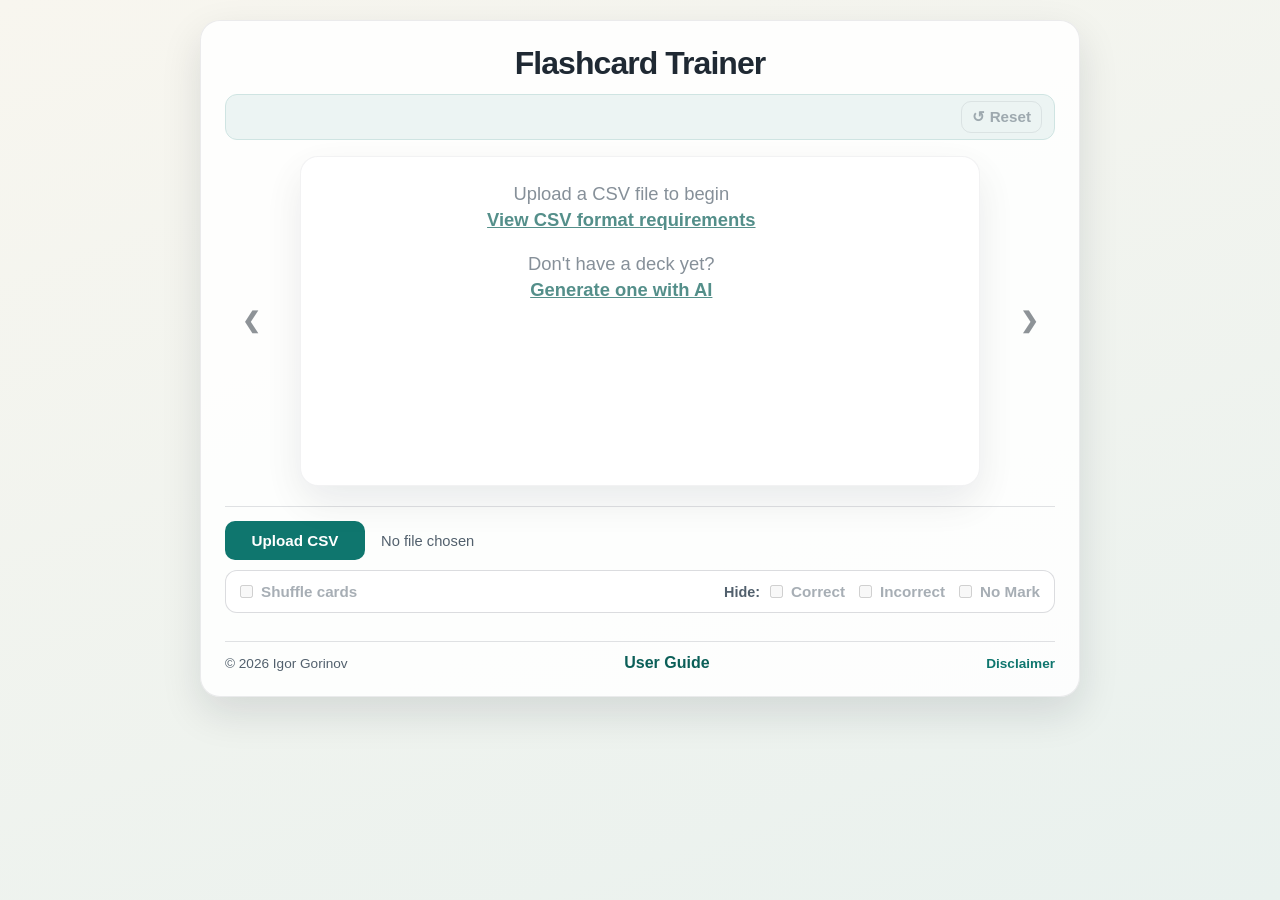
==== index.html @ 1fa8a003 "refactor: update empty card view text for clarity and remove redundant punctuation" ====
<!doctype html>
<html lang="en">
<head>
  <meta charset="UTF-8" />
  <meta name="viewport" content="width=device-width, initial-scale=1.0" />
  <title>Flashcard Trainer</title>
  <link rel="stylesheet" href="css/styles.css" />
  <link rel="icon" type="image/svg+xml" href="images/flashcard-icon.svg" />
</head>
<body>
  <main class="app-shell">
    <h1>Flashcard Trainer</h1>
    <div class="status-bar">
      <p id="status" class="status is-pending-render" aria-live="polite"></p>
      <button id="resetBtn" type="button" disabled>
        <span class="reset-icon" aria-hidden="true">&#x21ba;</span>
        <span>Reset</span>
      </button>
    </div>

    <section class="card-stage" aria-label="Flashcard display">
      <div id="flashcard" class="flashcard is-disabled" role="group" aria-label="Flashcard" aria-disabled="true">
        <div class="flashcard-inner">
          <article class="flashcard-face flashcard-front" aria-label="Question side">
            <button class="answer-status-indicator" type="button" data-side="front" hidden aria-label="Answer status: unanswered" title="Answer status: unanswered"><span class="answer-status-symbol" aria-hidden="true">○</span></button>
            <p id="questionCategory" class="flashcard-category" hidden></p>
            <div class="flashcard-content-area">
              <h2 hidden>Question</h2>
              <div class="empty-card-content">
                <div id="emptyCardView">
                  <p class="empty-ai-discovery">Upload a CSV file to begin</p>
                  <p id="csvFormatLink" class="empty-ai-discovery"><button id="csvFormatLinkBtn" type="button" class="inline-action-link">View CSV format requirements</button></p>
                  <p id="aiDeckDiscovery" class="empty-ai-discovery empty-ai-gap"><span>Don't have a deck yet? </span><button id="openAiDeckCreatorBtn" type="button" class="inline-action-link">Generate one with AI</button></p>
                </div>
                <p id="questionText" hidden></p>
                <div id="multiChoiceOptions" class="multi-choice-options" hidden></div>
              </div>
            </div>
          </article>
          <article class="flashcard-face flashcard-back" aria-label="Answer side">
            <button class="answer-status-indicator" type="button" data-side="back" hidden aria-label="Answer status: unanswered" title="Answer status: unanswered"><span class="answer-status-symbol" aria-hidden="true">○</span></button>
            <div class="flashcard-content-area">
              <h2 hidden>Answer</h2>
              <p id="answerText" class="is-pending-render"></p>
            </div>
          </article>
        </div>
      </div>
      <div class="card-nav-row">
          <button id="previousBtn"
                  class="card-nav"
                  type="button"
                  aria-label="Previous card"
                  disabled>❮</button>

          <button id="nextBtn"
                  class="card-nav"
                  type="button"
                  aria-label="Next card"
                  disabled>❯</button>
      </div>
    </section>

    <section class="settings-panel" aria-label="Flashcard controls">
      <section class="control-group deck-controls" aria-label="Deck controls">
        <button id="uploadBtn" type="button" class="upload-btn">Upload CSV</button>
        <input id="csvInput" class="visually-hidden-input" type="file" accept=".csv,text/csv" />
        <p id="fileName" class="file-name" aria-live="polite">No file chosen</p>
      </section>
      <section class="control-group review-controls" aria-label="Review controls">
        <div class="study-options-row" aria-label="Review options">
          <label class="shuffle-option"><input id="shuffleCardsCheckbox" type="checkbox" disabled /><span>Shuffle cards</span></label>
          <label id="multiChoiceOption" class="shuffle-option" hidden><input id="multiChoiceCheckbox" type="checkbox" disabled /><span>Multi-choice</span></label>
        </div>
        <div class="navigation-filter-section" aria-label="Navigation filter">
          <span class="control-label">Hide:</span>
          <div class="navigation-filter-options">
            <label class="navigation-filter-option"><input id="hideCorrectCheckbox" type="checkbox" disabled /><span>Correct</span></label>
            <label class="navigation-filter-option"><input id="hideIncorrectCheckbox" type="checkbox" disabled /><span>Incorrect</span></label>
            <label class="navigation-filter-option"><input id="hideNoMarkCheckbox" type="checkbox" disabled /><span>No Mark</span></label>
          </div>
        </div>
      </section>
    </section>

    <footer class="app-footer"><span class="copyright">© 2026 Igor Gorinov</span><a id="userGuideLink" class="footer-link user-guide-link" href="documentation/user-guide.html">User Guide</a><a id="disclaimerLink" class="footer-link" href="disclaimer.html">Disclaimer</a></footer>
  </main>
  <dialog id="disclaimerDialog" class="disclaimer-dialog" aria-labelledby="disclaimerDialogTitle">
    <div class="disclaimer-dialog-header"><h2 id="disclaimerDialogTitle">Disclaimer</h2><button id="closeDisclaimerBtn" type="button" class="dialog-close-btn" aria-label="Close disclaimer">×</button></div>
    <iframe class="disclaimer-frame" src="disclaimer.html" title="Disclaimer content"></iframe>
  </dialog>
  <dialog id="userGuideDialog" class="disclaimer-dialog" aria-labelledby="userGuideTitleTitle">
    <div class="disclaimer-dialog-header"><h2 id="userGuideTitleTitle">User Guide</h2><button id="closeUserGuideBtn" type="button" class="dialog-close-btn" aria-label="Close user guide">×</button></div>
    <iframe class="disclaimer-frame" src="documentation/user-guide.html" title="User guide content"></iframe>
  </dialog>
  <dialog id="aiDeckDialog" class="ai-deck-dialog" aria-labelledby="aiDeckDialogTitle">
    <div class="disclaimer-dialog-header"><h2 id="aiDeckDialogTitle">Create a Deck with AI</h2><button id="closeAiDeckDialogBtn" type="button" class="dialog-close-btn" aria-label="Close AI deck creator">×</button></div>
    <div class="ai-deck-dialog-body">
      <p class="ai-deck-intro">Create a reusable CSV deck in three quick steps, then upload it to start studying.</p>
      <ol class="ai-deck-steps">
        <li>
          <h3>Open the AI Prompt</h3>
          <p>Use the built-in prompt template to guide your AI assistant.</p>
          <button id="openAiPromptFromDeckBtn" type="button" class="secondary-action-btn">Open AI Prompt</button>
        </li>
        <li>
          <h3>Generate CSV output</h3>
          <p>Paste the prompt into your AI assistant and replace the placeholder in the Source(s) section with your learning material.</p>
        </li>
        <li>
          <h3>Create and save a CSV file</h3>
          <p>Paste the generated CSV below, choose a filename, and save it on your device.</p>
        </li>
      </ol>
      <section class="ai-csv-builder" aria-labelledby="aiCsvBuilderTitle">
        <h3 id="aiCsvBuilderTitle">CSV File Creator</h3>
        <label for="aiCsvFileNameInput">Deck filename</label>
        <input id="aiCsvFileNameInput" class="ai-csv-filename" type="text" value="my-ai-deck.csv" autocomplete="off" spellcheck="false" />
        <label for="aiCsvContentInput">AI-generated CSV output</label>
        <textarea id="aiCsvContentInput" class="ai-csv-content" placeholder="Question,Answer&#10;What is HTML?,A markup language for web pages"></textarea>
        <div class="ai-csv-actions">
          <button id="saveAiCsvBtn" type="button" class="upload-btn">Save CSV File</button>
          <p id="aiCsvSaveStatus" class="ai-csv-save-status" aria-live="polite"></p>
        </div>
      </section>
    </div>
  </dialog>
  <dialog id="aiPromptDialog" class="prompt-dialog" aria-labelledby="aiPromptDialogTitle">
    <div class="prompt-dialog-header">
      <h2 id="aiPromptDialogTitle">AI Prompt</h2>
      <div class="prompt-dialog-actions">
        <button type="button" id="aiPromptCopyBtn" class="prompt-copy-btn" data-copied="false" aria-label="Copy AI prompt">
          <span class="prompt-copy-icon" aria-hidden="true">
            <svg class="prompt-copy-icon-clipboard" viewBox="0 0 24 24" focusable="false">
              <rect x="9" y="9" width="11" height="11" rx="2"></rect>
              <path d="M15 9V6a2 2 0 0 0-2-2H6a2 2 0 0 0-2 2v7a2 2 0 0 0 2 2h3"></path>
            </svg>
            <svg class="prompt-copy-icon-check" viewBox="0 0 24 24" focusable="false">
              <path d="M5 12.5 9.2 16.7 19 7"></path>
            </svg>
          </span>
          <span class="prompt-copy-label">Copy</span>
        </button>
        <a id="aiPromptDownloadBtn" class="prompt-download-btn" download="FlashcardTrainer_prompt.txt">Download</a>
        <button type="button" id="closeAiPromptDialogBtn" class="prompt-close-btn" aria-label="Close prompt">&times;</button>
      </div>
    </div>
    <div class="prompt-dialog-body">
      <pre id="aiPromptText" class="prompt-text">Loading&hellip;</pre>
    </div>
    <p id="aiPromptCopyStatus" class="prompt-copy-status" aria-live="polite"></p>
  </dialog>
  <script defer src="js/constants.js"></script>
  <script defer src="js/state.js"></script>
  <script defer src="js/dom.js"></script>
  <script defer src="js/csvParser.js"></script>
  <script defer src="js/navigation.js"></script>
  <script defer src="js/ui.js"></script>
  <script defer src="js/main.js"></script>
</body>
</html>
---- css/styles.css ----
:root {
    --bg-top:#f8f6ef;
    --bg-bottom:#e9f1ee;
    --panel:#fff;
    --text:#1f2933;
    --muted:#52606d;
    --accent:#0f766e;
    --accent-dark:#0b5f58;
    --shadow:0 16px 40px rgba(15,23,42,.12)
}

*,*::before,*::after {
    box-sizing:border-box
}

html {
    min-width:320px
}

body {
    margin:0;
    min-height:100vh;
    font-family:"Segoe UI",Tahoma,Geneva,Verdana,sans-serif;
    color:var(--text);
    background:linear-gradient(160deg,var(--bg-top),var(--bg-bottom));
    padding:clamp(10px,3vw,20px)
}

.app-shell {
    width:min(880px,100%);
    margin:0 auto;
    background:color-mix(in srgb,var(--panel) 85%,transparent);
    border:1px solid rgba(15,23,42,.08);
    border-radius:20px;
    box-shadow:var(--shadow);
    padding:clamp(16px,3vw,24px);
    display:grid;
    gap:12px;
    overflow:hidden
}

h1 {
    margin:0;
    text-align:center;
    font-family:"Trebuchet MS","Segoe UI",sans-serif;
    font-weight:700;
    letter-spacing:-.03em;
    font-size:clamp(1.65rem,5vw,2rem)
}

.is-pending-render {
    visibility:hidden
}

.status-bar {
    display:flex;
    align-items:center;
    justify-content:space-between;
    gap:10px;
    flex-wrap:wrap;
    padding:6px 12px;
    border-radius:12px;
    background:color-mix(in srgb,var(--accent) 8%,white);
    border:1px solid color-mix(in srgb,var(--accent) 20%,white)
}

.status-bar:has(#resetBtn[hidden]) {
    justify-content:center
}

.status-bar:has(#resetBtn[hidden]) .status {
    text-align:center;
    flex:0 1 auto
}

.status {
    margin:0;
    text-align:left;
    color:var(--muted);
    font-weight:600;
    font-size:clamp(.95rem,2.8vw,1.15rem);
    line-height:1.2;
    flex:1 1 240px;
    min-width:0;
    overflow-wrap:anywhere
}

.status-icon {
    display:inline-block;
    width:1em;
    text-align:center;
    font-size:1em;
    font-weight:700;
    line-height:1;
    vertical-align:baseline
}

.status-icon-correct {
    color:#15803d
}

.status-icon-incorrect {
    color:#dc2626
}

.status-icon-score {
    color:#ca8a04
}

button {
    width:100%;
    border:1px solid #d8dee9;
    border-radius:10px;
    padding:10px 12px;
    font-size:.95rem;
    background:var(--accent);
    color:#fff;
    border-color:transparent;
    font-weight:600;
    cursor:pointer;
    transition:background-color 160ms ease,color 160ms ease;
    appearance:none;
    -webkit-appearance:none;
    -webkit-tap-highlight-color:transparent;
    touch-action:manipulation
}

button:active:not(:disabled) {
    background:var(--accent-dark)
}

@media (any-hover: hover) {
    button:hover:not(:disabled) {
        background: var(--accent-dark);
    }

    .inline-action-link:hover:not(:disabled),
    .inline-action-link:focus-visible:not(:disabled) {
        background:none;
        color:var(--accent);
        text-decoration:underline;
    }

    .answer-status-indicator:hover:not(:disabled):not(.is-readonly) {
        background: rgba(235,235,235,.96);
    }
    .answer-status-indicator.is-correct:hover:not(:disabled):not(.is-readonly) {
        background: rgba(187,240,210,.95);
    }
    .answer-status-indicator.is-incorrect:hover:not(:disabled):not(.is-readonly) {
        background: rgba(254,220,220,.95);
    }

    .upload-btn:hover:not(:disabled) {
        background: color-mix(in srgb, var(--accent) 20%, white);
        color: var(--accent-dark);
    }

    .card-nav:hover:not(:disabled) {
        background:color-mix(in srgb,var(--accent) 10%,white);
        color:var(--accent-dark)
    }

    #resetBtn:hover:not(:disabled) {
        background:transparent;
        color:var(--accent-dark);
        text-decoration:underline
    }

    .secondary-action-btn:hover:not(:disabled),
    .secondary-action-btn:focus-visible:not(:disabled) {
        background:var(--accent-dark);
        color:#fff;
        border-color:var(--accent-dark)
    }

    .prompt-copy-btn:hover:not(:disabled),
    .prompt-copy-btn:focus-visible:not(:disabled),
    .prompt-download-btn:hover,
    .prompt-download-btn:focus-visible {
        background:var(--accent-dark);
        color:#fff;
        text-decoration:none;
        border-color:var(--accent-dark)
    }

    .prompt-close-btn:hover,
    .prompt-close-btn:focus-visible {
        background:#fff;
        color:var(--muted)
    }
}

button:disabled,input:disabled+span {
    cursor:not-allowed;
    opacity:.5
}

[hidden] {
    display:none!important
}

.visually-hidden-input {
    position:absolute;
    width:1px;
    height:1px;
    margin:-1px;
    padding:0;
    border:0;
    overflow:hidden;
    clip:rect(0,0,0,0);
    white-space:nowrap
}

.settings-panel {
    margin-top:8px;
    padding-top:14px;
    border-top:1px solid rgba(15,23,42,.12);
    display:grid;
    gap:10px;
    min-width:0
}

.deck-controls {
    display:flex;
    align-items:center;
    gap:16px;
    min-width:0
}

.upload-btn {
    flex:0 0 auto;
    width:auto;
    min-width:140px
}

.file-name {
    margin:0;
    color:var(--muted);
    font-size:.92rem;
    flex:1 1 auto;
    min-width:0;
    max-width:100%;
    overflow:hidden;
    white-space:nowrap;
    text-overflow:ellipsis
}

.review-controls {
    display:flex;
    align-items:center;
    justify-content:space-between;
    gap:16px;
    flex-wrap:nowrap;
    padding:12px 14px;
    border:1px solid rgba(15,23,42,.15);
    border-radius:12px;
    background:color-mix(in srgb,var(--panel) 92%,transparent)
}

.study-options-row {
    display:flex;
    align-items:center;
    justify-content:flex-start;
    gap:14px;
    flex-wrap:wrap;
    min-width:0;
    flex:1 1 auto
}

.navigation-filter-section {
    display:flex;
    align-items:center;
    justify-content:flex-end;
    gap:10px;
    min-width:0;
    flex-wrap:wrap;
    margin-left:auto;
    flex:0 1 auto
}

.control-label {
    flex:0 0 auto;
    color:var(--muted);
    font-size:.9rem;
    font-weight:700
}

.shuffle-option,.navigation-filter-option {
    display:flex;
    align-items:center;
    gap:8px;
    font-size:.95rem;
    color:var(--muted);
    font-weight:600
}

.shuffle-option input,.navigation-filter-option input {
    margin:0;
    accent-color:var(--accent)
}

.navigation-filter-options {
    display:flex;
    flex-wrap:wrap;
    justify-content:flex-end;
    gap:10px 14px
}

.card-stage {
    display:grid;
    grid-template-columns:52px minmax(0,1fr) 52px;
    grid-template-areas:"previous card next";
    align-items:center;
    justify-content:center;
    gap:16px;
    margin-top:4px;
    min-width:0;
}

.flashcard {
    grid-area:card;
    width:100%;
    max-width:680px;
    height:clamp(240px,45vh,330px);
    justify-self:center;
    perspective:1200px;
    cursor:pointer;
    outline:none;
    transition:transform 180ms ease;
    position:relative;
    z-index:1;
    min-width:0;
}

.flashcard.is-disabled {
    cursor:not-allowed;
    opacity:.7
}

.flashcard:not(.is-disabled):hover {
    transform:translateY(-2px)
}

.flashcard-inner {
    width:100%;
    height:100%;
    position:relative;
    transition:transform 500ms ease;
    transform-style:preserve-3d
}

.flashcard.is-flipped .flashcard-inner {
    transform:rotateY(180deg)
}

.flashcard-face {
    position:absolute;
    inset:0;
    border-radius:18px;
    border:1px solid rgba(15,23,42,.08);
    box-shadow:var(--shadow);
    backface-visibility:hidden;
    padding:clamp(18px,4vw,24px);
    display:grid;
    grid-template-rows:auto 1fr;
    justify-items:center;
    text-align:center;
    overflow:auto
}

.flashcard-front {
    background:#fff
}

.flashcard-back {
    background:#d1fbee;
    transform:rotateY(180deg)
}

.flashcard-category {
    margin:0;
    max-width:70%;
    color:var(--muted);
    font-size:.9rem;
    font-weight:700;
    line-height:1.2;
    text-align:center;
    overflow-wrap:anywhere;
    word-break:break-word
}

.flashcard-content-area {
    grid-row:2;
    justify-self:stretch;
    display:flex;
    flex-direction:column;
    align-items:center;
    justify-content:center;
    min-height:0
}

.flashcard-front .flashcard-content-area {
    justify-content:flex-start
}

.flashcard-face h2 {
    margin:0 0 10px
}

.flashcard-face p {
    margin:0;
    max-width:90%;
    font-size:clamp(1rem,2.8vw,1.15rem);
    line-height:1.4;
    overflow-wrap:anywhere;
    word-break:break-word
}

.empty-card-content {
    display:flex;
    flex-direction:column;
    gap:14px;
    align-items:center;
    width:100%;
    min-height:0;
    max-width:100%;
    min-width:0
}

.empty-ai-discovery {
    margin:0;
    font-size:clamp(.95rem,2.5vw,1.05rem);
    color:var(--muted)
}

p.empty-ai-gap {
    margin-top:1em
}

.inline-action-link {
    display:inline;
    width:auto;
    margin:0;
    padding:0;
    border:0;
    border-radius:0;
    background:none;
    color:var(--accent-dark);
    text-decoration:underline;
    font-weight:700;
    font-size:inherit;
    cursor:pointer
}

.inline-action-link:active:not(:disabled) {
    background:none;
    color:var(--accent)
}

.flashcard-front #questionText {
    flex:0 0 auto
}

.answer-status-indicator {
    position:absolute;
    bottom:14px;
    right:14px;
    width:46px;
    height:46px;
    padding:0;
    border-radius:50%;
    border:1px solid #d0d7de;
    background:rgba(255,255,255,.96);
    color:#64748b;
    display:inline-flex;
    align-items:center;
    justify-content:center;
    box-shadow:0 8px 18px rgba(15,23,42,.08);
    cursor:pointer;
    z-index:5
}

.answer-status-indicator[hidden] {
    display:none!important
}

.answer-status-symbol {
    font-size:1.25rem;
    font-weight:700;
    line-height:1
}

.answer-status-indicator.is-correct {
    color:#15803d;
    border-color:#86efac;
    background:rgba(220,252,231,.95)
}

.answer-status-indicator.is-incorrect {
    color:#dc2626;
    border-color:#fecaca;
    background:rgba(254,242,242,.95)
}

.answer-status-indicator.is-unanswered {
    color:#64748b;
    border-color:#d0d7de;
    background:rgba(255,255,255,.96)
}

.answer-status-indicator.is-readonly {
    cursor:default;
    pointer-events: none;
}

.answer-status-indicator.is-animating {
    animation:answer-status-pop 180ms cubic-bezier(.2,.9,.3,1)
}

@keyframes answer-status-pop {
    0% {
        transform:scale(.96)
    }

    60% {
        transform:scale(1.08)
    }

    100% {
        transform:scale(1)
    }

}

.card-nav {
    width:52px;
    height:min(260px,80%);
    padding:0;
    border-radius:999px;
    border:none;
    background:transparent;
    color:var(--text);
    display:inline-flex;
    align-items:center;
    justify-content:center;
    cursor:pointer;
    font-size:1.35rem;
    line-height:1;
    position:relative;
    z-index:3;
}

#previousBtn {
    grid-area:previous;
}

#nextBtn {
    grid-area:next;
}

.card-nav-row {
    display:contents;
}

.card-nav:active:not(:disabled),.card-nav:focus-visible {
    background:color-mix(in srgb,var(--accent) 10%,white);
    color:var(--accent-dark)
}

.card-nav:disabled {
    cursor:not-allowed;
    opacity:.5
}

.card-nav:focus-visible,input[type=file]:focus-visible,input[type=checkbox]:focus-visible,button:focus-visible {
    outline:3px solid color-mix(in srgb,var(--accent) 55%,white);
    outline-offset:2px
}

#resetBtn {
    width:auto;
    flex:0 0 auto;
    background:transparent;
    border:1px solid rgba(15,23,42,.15);
    color:var(--muted);
    padding:6px 10px
}

#resetBtn:active:not(:disabled) {
    background:transparent;
    color:var(--accent-dark);
    text-decoration:underline
}

.app-footer {
    margin-top:16px;
    padding-top:12px;
    border-top:1px solid rgba(15,23,42,.12);
    display:flex;
    justify-content:space-between;
    align-items:center;
    gap:12px;
    color:var(--muted);
    font-size:.85rem;
    flex-wrap:wrap
}

.footer-link {
    color:var(--accent);
    font-weight:600;
    text-decoration:none
}

.footer-link:hover,.footer-link:focus-visible {
    color:var(--accent-dark);
    text-decoration:underline
}

.user-guide-link {
    font-size:1rem;
    font-weight:700;
    color:var(--accent-dark)
}

.disclaimer-dialog {
    width:min(760px,calc(100vw - 32px));
    height:min(640px,calc(100vh - 32px));
    padding:0;
    border:1px solid rgba(15,23,42,.16);
    border-radius:16px;
    box-shadow:var(--shadow);
    overflow:hidden
}

.disclaimer-dialog::backdrop {
    background:rgba(15,23,42,.45)
}

.disclaimer-dialog-header {
    display:flex;
    align-items:center;
    justify-content:space-between;
    gap:12px;
    padding:14px 16px;
    border-bottom:1px solid rgba(15,23,42,.12);
    background:var(--panel)
}

.disclaimer-dialog-header h2 {
    margin:0;
    font-size:1.1rem
}

.dialog-close-btn {
    width:auto;
    min-width:40px;
    height:40px;
    padding:0;
    border-radius:999px;
    font-size:1.4rem;
    line-height:1
}

.dialog-close-btn:disabled {
    opacity:.4;
    cursor:not-allowed
}

.ai-deck-dialog {
    width:min(760px,calc(100vw - 32px));
    height:min(680px,calc(100vh - 32px));
    padding:0;
    border:1px solid rgba(15,23,42,.16);
    border-radius:16px;
    box-shadow:var(--shadow);
    overflow:hidden
}

.ai-deck-dialog::backdrop {
    background:rgba(15,23,42,.45)
}

.ai-deck-dialog-body {
    display:grid;
    gap:14px;
    padding:16px;
    max-height:calc(100% - 69px);
    overflow:auto
}

.ai-deck-intro {
    margin:0;
    color:var(--muted);
    font-size:.98rem;
    line-height:1.45
}

.ai-deck-steps {
    margin:0;
    padding-left:20px;
    display:grid;
    gap:12px
}

.ai-deck-steps h3 {
    margin:0 0 4px;
    font-size:1rem
}

.ai-deck-steps p {
    margin:0;
    color:var(--muted);
    font-size:.95rem;
    line-height:1.4
}

.secondary-action-btn {
    width:auto;
    margin-top:10px;
    padding:8px 12px;
    border:1px solid rgba(15,23,42,.2);
    background:color-mix(in srgb,var(--accent) 10%,white);
    color:var(--accent-dark)
}

.ai-csv-builder {
    display:grid;
    gap:10px;
    padding:12px;
    border:1px solid rgba(15,23,42,.12);
    border-radius:12px;
    background:color-mix(in srgb,var(--panel) 92%,transparent)
}

.ai-csv-builder h3 {
    margin:0;
    font-size:1rem
}

.ai-csv-builder label {
    color:var(--muted);
    font-size:.9rem;
    font-weight:700
}

.ai-csv-filename,
.ai-csv-content {
    width:100%;
    border:1px solid rgba(15,23,42,.2);
    border-radius:10px;
    padding:10px 12px;
    font:inherit;
    color:var(--text);
    background:#fff
}

.ai-csv-content {
    min-height:160px;
    resize:vertical;
    line-height:1.35
}

.ai-csv-actions {
    display:grid;
    gap:8px
}

.ai-csv-actions .upload-btn {
    width:fit-content;
    min-width:150px
}

.ai-csv-save-status {
    margin:0;
    min-height:1.2em;
    color:#166534;
    font-size:.92rem;
    font-weight:600
}

.ai-csv-save-status.is-error {
    color:#b91c1c
}

.prompt-dialog {
    width:min(760px,calc(100vw - 32px));
    height:min(640px,calc(100vh - 32px));
    padding:0;
    border:1px solid rgba(15,23,42,.16);
    border-radius:16px;
    overflow:hidden;
    box-shadow:var(--shadow)
}

.prompt-dialog::backdrop {
    background:rgba(15,23,42,.55)
}

.prompt-dialog-header {
    display:flex;
    align-items:center;
    justify-content:space-between;
    gap:12px;
    padding:14px 16px;
    border-bottom:1px solid rgba(15,23,42,.12);
    background:var(--panel)
}

.prompt-dialog-header h2 {
    margin:0;
    font-size:1.1rem
}

.prompt-dialog-actions {
    display:flex;
    align-items:center;
    gap:10px
}

.prompt-copy-btn,
.prompt-download-btn,
.prompt-close-btn {
    width:auto;
    min-width:unset
}

.prompt-copy-btn,
.prompt-download-btn {
    display:inline-flex;
    align-items:center;
    justify-content:center;
    gap:8px;
    min-width:108px;
    min-height:38px;
    padding:7px 14px;
    border-radius:8px;
    border:0;
    font-weight:700;
    font-size:.9rem;
    line-height:1.2;
    text-decoration:none;
    background:var(--accent);
    color:#fff;
    cursor:pointer
}

.prompt-copy-btn {
    border:0
}

.prompt-copy-btn:disabled {
    cursor:wait;
    opacity:.85
}

.prompt-copy-icon {
    display:none;
    width:16px;
    height:16px
}

.prompt-copy-icon svg {
    width:16px;
    height:16px;
    fill:none;
    stroke:currentColor;
    stroke-width:1.8;
    stroke-linecap:round;
    stroke-linejoin:round
}

.prompt-copy-label {
    display:inline-block;
    min-width:48px
}

.prompt-copy-icon-check {
    display:none
}

.prompt-copy-btn[data-copied="true"] .prompt-copy-icon-clipboard {
    display:none
}

.prompt-copy-btn[data-copied="true"] .prompt-copy-icon-check {
    display:block
}

.prompt-copy-btn[data-copied="true"] {
    background:rgba(220,252,231,.9);
    border-color:#86efac;
    color:#15803d
}

.prompt-close-btn {
    padding:0;
    min-width:40px;
    height:40px;
    border-radius:999px;
    font-size:1.4rem;
    line-height:1
}

.prompt-dialog-body {
    height:calc(100% - 118px);
    padding:14px 16px 8px;
    overflow:auto;
    background:#fff
}

.prompt-text {
    margin:0;
    font-family:Consolas,"Courier New",monospace;
    font-size:.86rem;
    line-height:1.45;
    white-space:pre-wrap;
    overflow-wrap:anywhere;
    padding:12px;
    border-radius:12px;
    border:1px solid rgba(15,23,42,.12);
    background:#f8fafc
}

.prompt-copy-status {
    position:absolute;
    width:1px;
    height:1px;
    margin:-1px;
    padding:0;
    border:0;
    overflow:hidden;
    clip:rect(0,0,0,0);
    white-space:nowrap
}

.multi-choice-options {
    text-align:left;
    width:min(90%,100%);
    display:grid;
    gap:6px;
    flex:1 1 auto;
    min-height:0;
    overflow-y:auto;
    padding-right:6px
}

.multi-choice-options p {
    margin:0;
    max-width:100%;
    font-size:clamp(.95rem,2.6vw,1.1rem);
    line-height:1.4;
    overflow-wrap:anywhere;
    word-break:break-word
}

.disclaimer-frame {
    width:100%;
    height:calc(100% - 69px);
    border:0;
    background:#fff
}

@media(max-width:768px) {

    .review-controls {
        flex-wrap:wrap;
        row-gap:10px;
    }

    .study-options-row {
        flex:1 1 100%;
    }

    .navigation-filter-section {
        flex:1 1 100%;
        justify-content:flex-start;
        margin-left:0;
    }

    .navigation-filter-options {
        justify-content:flex-start;
    }

    .card-stage {
        grid-template-columns:1fr;
        grid-template-areas:
            "card"
            "navigation";
        row-gap:10px;
    }

    .flashcard {
        max-width:100%;
        height:clamp(230px,42vh,300px);
    }

    .card-nav-row {
        grid-area:navigation;
        display:flex;
        justify-content:center;
        gap:12px;
    }

    .card-nav {
        width:48px;
        height:48px;
        max-width:none;
        border-radius:50%;
        border:1px solid rgba(15,23,42,.1);
        background:color-mix(in srgb,var(--panel) 85%,transparent);
        font-size:1.2rem;
    }

    #previousBtn,
    #nextBtn {
        grid-area:auto;
    }

    .flashcard-front:has(#multiChoiceOptions:not([hidden])) h2 {
        display:none;
    }

    .flashcard-front:has(#multiChoiceOptions:not([hidden])) #questionText::before {
        content:"Q: ";
        font-weight:700;
    }

    .ai-csv-actions .upload-btn {
        width:100%;
    }

    .prompt-dialog {
        width:calc(100vw - 20px);
        height:calc(100vh - 20px)
    }

    .prompt-dialog-header {
        align-items:flex-start;
        gap:10px
    }

    .prompt-dialog-actions {
        width:100%;
        justify-content:flex-end
    }

    .prompt-dialog-body {
        height:calc(100% - 124px)
    }
}

@media(max-width:600px) {
    .status-bar {
        flex-direction:column;
        align-items:stretch;
        text-align:center
    }

    .status {
        text-align:center;
        flex-basis:auto
    }

    #resetBtn {
        width:100%
    }

    .study-options-row {
        align-items:stretch;
        row-gap:10px
    }

    .navigation-filter-section {
        align-items:flex-start;
        flex-direction:column;
        gap:8px
    }

    .study-options-row,.navigation-filter-section {
        width:100%
    }

    .navigation-filter-options {
        width:100%;
        gap:8px 12px;
    }

    .status {
        font-size:.98rem;
        white-space:nowrap;
        overflow:hidden;
        text-overflow:ellipsis
    }

    .app-footer {
        flex-direction:column;
        justify-content:center;
        text-align:center
    }

    .app-footer .copyright {
        order:3
    }

    .app-footer .user-guide-link {
        order:1
    }

    .app-footer #disclaimerLink {
        order:2
    }

    .ai-deck-dialog {
        width:calc(100vw - 20px);
        height:calc(100vh - 20px)
    }

    body[data-app-viewport="mobile"] .prompt-download-btn {
        display:none
    }

        body[data-app-viewport="mobile"] .prompt-copy-btn {
            min-width:36px;
            width:36px;
            height:36px;
            padding:0;
            border-radius:50%
        }

        body[data-app-viewport="mobile"] .prompt-copy-icon {
            display:inline-flex
        }

        body[data-app-viewport="mobile"] .prompt-copy-label {
            display:none
        }

    body[data-app-viewport="mobile"] .prompt-dialog-actions {
        gap:8px
    }

    .ai-deck-dialog-body {
        padding:12px;
        gap:12px
    }

}

@media(max-width:480px) {
    body {
        padding:10px
    }

    .app-shell {
        border-radius:16px
    }

    .deck-controls {
        flex-wrap:wrap;
        align-items:flex-start
    }

    .upload-btn {
        width:100%;
        min-width:0
    }

    .file-name {
        flex-basis:100%
    }

    .review-controls {
        padding:12px
    }

    .flashcard {
        height:clamp(220px,40vh,280px)
    }

    .flashcard-face p {
        max-width:100%
    }

    .answer-status-indicator {
        bottom:10px;
        right:10px;
        width:40px;
        height:40px
    }

    .disclaimer-dialog {
        width:calc(100vw - 20px);
        height:calc(100vh - 20px)
    }

    .ai-csv-content {
        min-height:140px
    }

}
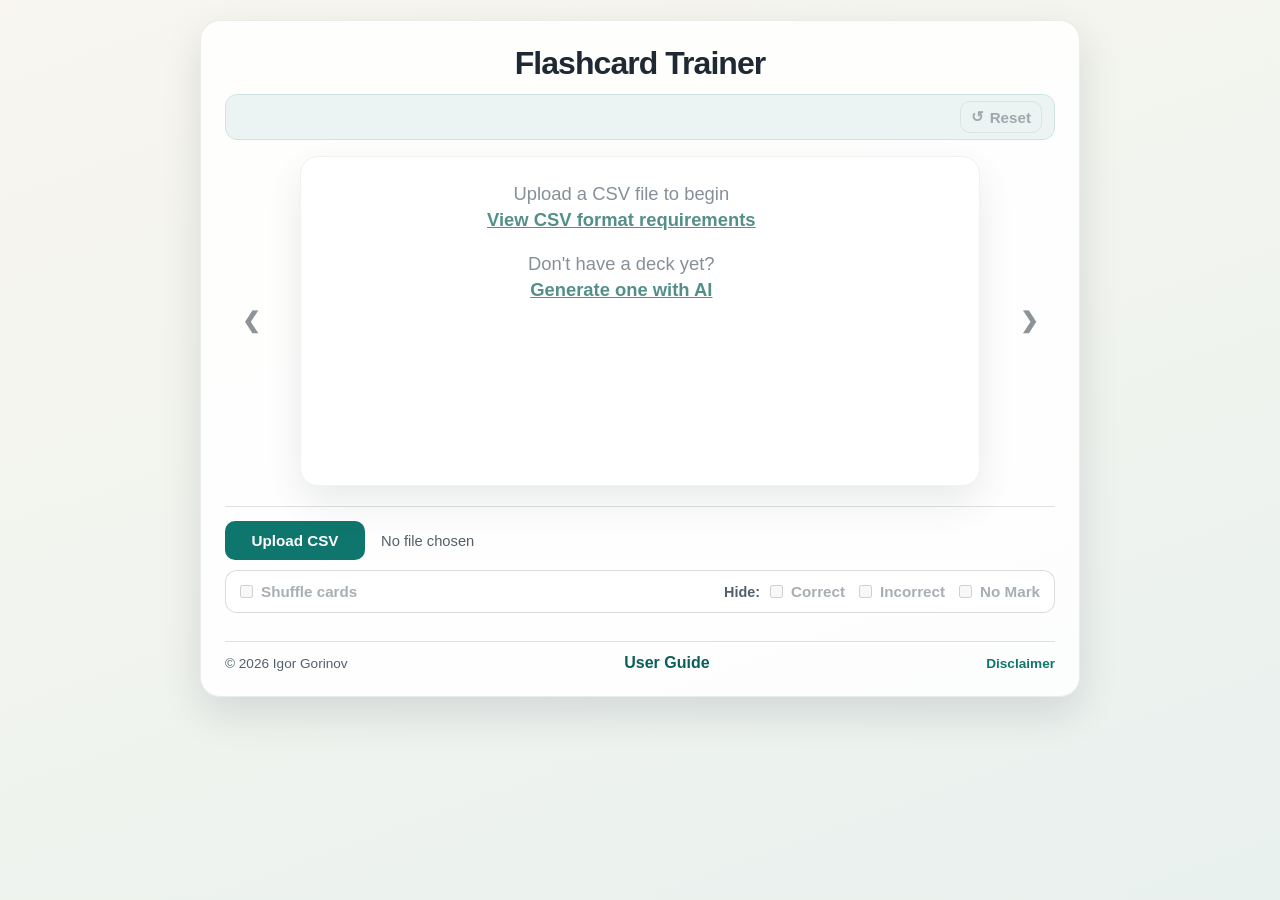
==== commit a70ad968: "refactor: update reset button on mobile to icon-only for improved UI" ====
--- a/index.html
+++ b/index.html
@@ -12,9 +12,9 @@
     <h1>Flashcard Trainer</h1>
     <div class="status-bar">
       <p id="status" class="status is-pending-render" aria-live="polite"></p>
-      <button id="resetBtn" type="button" disabled>
+      <button id="resetBtn" type="button" disabled aria-label="Reset">
         <span class="reset-icon" aria-hidden="true">&#x21ba;</span>
-        <span>Reset</span>
+        <span class="reset-label">Reset</span>
       </button>
     </div>
 
@@ -141,7 +141,6 @@
           </span>
           <span class="prompt-copy-label">Copy</span>
         </button>
-        <a id="aiPromptDownloadBtn" class="prompt-download-btn" download="FlashcardTrainer_prompt.txt">Download</a>
         <button type="button" id="closeAiPromptDialogBtn" class="prompt-close-btn" aria-label="Close prompt">&times;</button>
       </div>
     </div>
--- a/css/styles.css
+++ b/css/styles.css
@@ -175,9 +175,7 @@
     }
 
     .prompt-copy-btn:hover:not(:disabled),
-    .prompt-copy-btn:focus-visible:not(:disabled),
-    .prompt-download-btn:hover,
-    .prompt-download-btn:focus-visible {
+    .prompt-copy-btn:focus-visible:not(:disabled) {
         background:var(--accent-dark);
         color:#fff;
         text-decoration:none;
@@ -581,10 +579,18 @@
 #resetBtn {
     width:auto;
     flex:0 0 auto;
+    display:inline-flex;
+    align-items:center;
+    justify-content:center;
+    gap:6px;
     background:transparent;
     border:1px solid rgba(15,23,42,.15);
     color:var(--muted);
     padding:6px 10px
+}
+
+#resetBtn .reset-label {
+    display:inline
 }
 
 #resetBtn:active:not(:disabled) {
@@ -819,14 +825,12 @@
 }
 
 .prompt-copy-btn,
-.prompt-download-btn,
 .prompt-close-btn {
     width:auto;
     min-width:unset
 }
 
-.prompt-copy-btn,
-.prompt-download-btn {
+.prompt-copy-btn {
     display:inline-flex;
     align-items:center;
     justify-content:center;
@@ -845,10 +849,6 @@
     cursor:pointer
 }
 
-.prompt-copy-btn {
-    border:0
-}
-
 .prompt-copy-btn:disabled {
     cursor:wait;
     opacity:.85
@@ -1052,18 +1052,23 @@
 
 @media(max-width:600px) {
     .status-bar {
-        flex-direction:column;
-        align-items:stretch;
-        text-align:center
+        flex-direction:row;
+        align-items:center;
+        flex-wrap:nowrap;
+        text-align:left
     }
 
     .status {
-        text-align:center;
-        flex-basis:auto
+        text-align:left;
+        flex:1 1 auto;
+        min-width:0
     }
 
     #resetBtn {
-        width:100%
+        width:auto;
+        flex:0 0 auto;
+        min-width:40px;
+        padding:8px 10px
     }
 
     .study-options-row {
@@ -1093,6 +1098,17 @@
         text-overflow:ellipsis
     }
 
+    #resetBtn {
+        width:auto;
+        min-width:40px;
+        align-self:center;
+        padding:8px 10px
+    }
+
+    #resetBtn .reset-label {
+        display:none
+    }
+
     .app-footer {
         flex-direction:column;
         justify-content:center;
@@ -1116,11 +1132,7 @@
         height:calc(100vh - 20px)
     }
 
-    body[data-app-viewport="mobile"] .prompt-download-btn {
-        display:none
-    }
-
-        body[data-app-viewport="mobile"] .prompt-copy-btn {
+    body[data-app-viewport="mobile"] .prompt-copy-btn {
             min-width:36px;
             width:36px;
             height:36px;
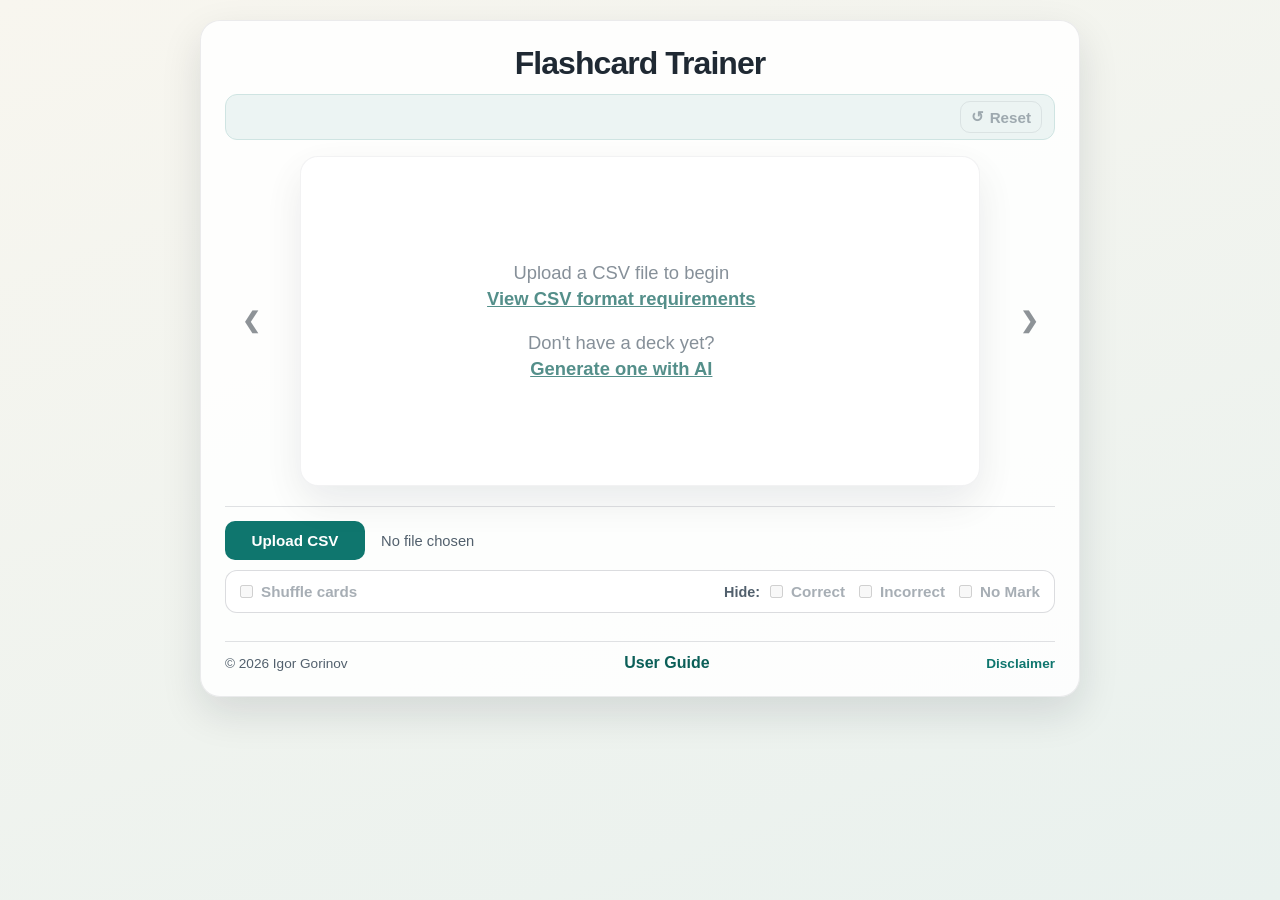
==== commit c61367b4: "refactor: update aria-labels for flashcard sides to improve accessibility" ====
--- a/index.html
+++ b/index.html
@@ -21,11 +21,10 @@
     <section class="card-stage" aria-label="Flashcard display">
       <div id="flashcard" class="flashcard is-disabled" role="group" aria-label="Flashcard" aria-disabled="true">
         <div class="flashcard-inner">
-          <article class="flashcard-face flashcard-front" aria-label="Question side">
+          <article class="flashcard-face flashcard-front" aria-label="Front side">
             <button class="answer-status-indicator" type="button" data-side="front" hidden aria-label="Answer status: unanswered" title="Answer status: unanswered"><span class="answer-status-symbol" aria-hidden="true">○</span></button>
             <p id="questionCategory" class="flashcard-category" hidden></p>
             <div class="flashcard-content-area">
-              <h2 hidden>Question</h2>
               <div class="empty-card-content">
                 <div id="emptyCardView">
                   <p class="empty-ai-discovery">Upload a CSV file to begin</p>
@@ -37,10 +36,9 @@
               </div>
             </div>
           </article>
-          <article class="flashcard-face flashcard-back" aria-label="Answer side">
+          <article class="flashcard-face flashcard-back" aria-label="Back side">
             <button class="answer-status-indicator" type="button" data-side="back" hidden aria-label="Answer status: unanswered" title="Answer status: unanswered"><span class="answer-status-symbol" aria-hidden="true">○</span></button>
             <div class="flashcard-content-area">
-              <h2 hidden>Answer</h2>
               <p id="answerText" class="is-pending-render"></p>
             </div>
           </article>
@@ -85,6 +83,14 @@
 
     <footer class="app-footer"><span class="copyright">© 2026 Igor Gorinov</span><a id="userGuideLink" class="footer-link user-guide-link" href="documentation/user-guide.html">User Guide</a><a id="disclaimerLink" class="footer-link" href="disclaimer.html">Disclaimer</a></footer>
   </main>
+  <dialog id="sessionResetConfirmDialog" class="confirm-dialog" aria-labelledby="sessionResetConfirmTitle">
+    <h2 id="sessionResetConfirmTitle">Session Reset Warning</h2>
+    <p>Current progress and answer marks will be lost.</p>
+    <div class="confirm-dialog-actions">
+      <button id="cancelSessionResetBtn" type="button" class="secondary-action-btn">Cancel</button>
+      <button id="okSessionResetBtn" type="button">OK</button>
+    </div>
+  </dialog>
   <dialog id="disclaimerDialog" class="disclaimer-dialog" aria-labelledby="disclaimerDialogTitle">
     <div class="disclaimer-dialog-header"><h2 id="disclaimerDialogTitle">Disclaimer</h2><button id="closeDisclaimerBtn" type="button" class="dialog-close-btn" aria-label="Close disclaimer">×</button></div>
     <iframe class="disclaimer-frame" src="disclaimer.html" title="Disclaimer content"></iframe>
--- a/css/styles.css
+++ b/css/styles.css
@@ -364,7 +364,8 @@
     grid-template-rows:auto 1fr;
     justify-items:center;
     text-align:center;
-    overflow:auto
+    overflow:auto;
+    isolation:isolate
 }
 
 .flashcard-front {
@@ -374,6 +375,37 @@
 .flashcard-back {
     background:#d1fbee;
     transform:rotateY(180deg)
+}
+
+.flashcard:not(.is-disabled) .flashcard-front::before,
+.flashcard:not(.is-disabled) .flashcard-back::before {
+    content:"";
+    position:absolute;
+    inset:0;
+    padding:clamp(16px,3.5vw,30px);
+    display:flex;
+    align-items:center;
+    justify-content:center;
+    pointer-events:none;
+    user-select:none;
+    font-size:clamp(14rem,64vmin,20rem);
+    font-weight:800;
+    line-height:1;
+    letter-spacing:-.08em;
+    z-index:0;
+    opacity:.18;
+    transform:translateY(-.08em);
+    overflow:hidden
+}
+
+.flashcard:not(.is-disabled) .flashcard-front::before {
+    content:"?";
+    color:rgba(38, 42, 59, 0.18)
+}
+
+.flashcard:not(.is-disabled) .flashcard-back::before {
+    content:"✓";
+    color:rgba(10, 63, 30, 0.16)
 }
 
 .flashcard-category {
@@ -385,7 +417,9 @@
     line-height:1.2;
     text-align:center;
     overflow-wrap:anywhere;
-    word-break:break-word
+    word-break:break-word;
+    position:relative;
+    z-index:1
 }
 
 .flashcard-content-area {
@@ -395,10 +429,16 @@
     flex-direction:column;
     align-items:center;
     justify-content:center;
-    min-height:0
+    min-height:0;
+    position:relative;
+    z-index:1
 }
 
 .flashcard-front .flashcard-content-area {
+    justify-content:center
+}
+
+.flashcard-front:has(#multiChoiceOptions:not([hidden])) .flashcard-content-area {
     justify-content:flex-start
 }
 
@@ -627,6 +667,43 @@
     font-size:1rem;
     font-weight:700;
     color:var(--accent-dark)
+}
+
+.confirm-dialog {
+    width:min(380px,calc(100vw - 32px));
+    padding:24px;
+    border:1px solid rgba(15,23,42,.16);
+    border-radius:16px;
+    box-shadow:var(--shadow)
+}
+
+.confirm-dialog::backdrop {
+    background:rgba(15,23,42,.45)
+}
+
+.confirm-dialog h2 {
+    margin:0 0 10px;
+    font-size:1.1rem
+}
+
+.confirm-dialog p {
+    margin:0 0 20px;
+    color:var(--muted);
+    font-size:.95rem;
+    line-height:1.4
+}
+
+.confirm-dialog-actions {
+    display:flex;
+    justify-content:flex-end;
+    gap:10px
+}
+
+.confirm-dialog-actions button {
+    width:auto;
+    min-width:80px;
+    padding:8px 16px;
+    margin-top:0
 }
 
 .disclaimer-dialog {
@@ -954,6 +1031,13 @@
     word-break:break-word
 }
 
+.flashcard-front:has(#multiChoiceOptions:not([hidden])) #multiChoiceOptions {
+    background:rgba(15,118,110,.06);
+    border-radius:8px;
+    padding:8px 10px;
+    margin-top:2px
+}
+
 .disclaimer-frame {
     width:100%;
     height:calc(100% - 69px);
@@ -1017,15 +1101,6 @@
         grid-area:auto;
     }
 
-    .flashcard-front:has(#multiChoiceOptions:not([hidden])) h2 {
-        display:none;
-    }
-
-    .flashcard-front:has(#multiChoiceOptions:not([hidden])) #questionText::before {
-        content:"Q: ";
-        font-weight:700;
-    }
-
     .ai-csv-actions .upload-btn {
         width:100%;
     }
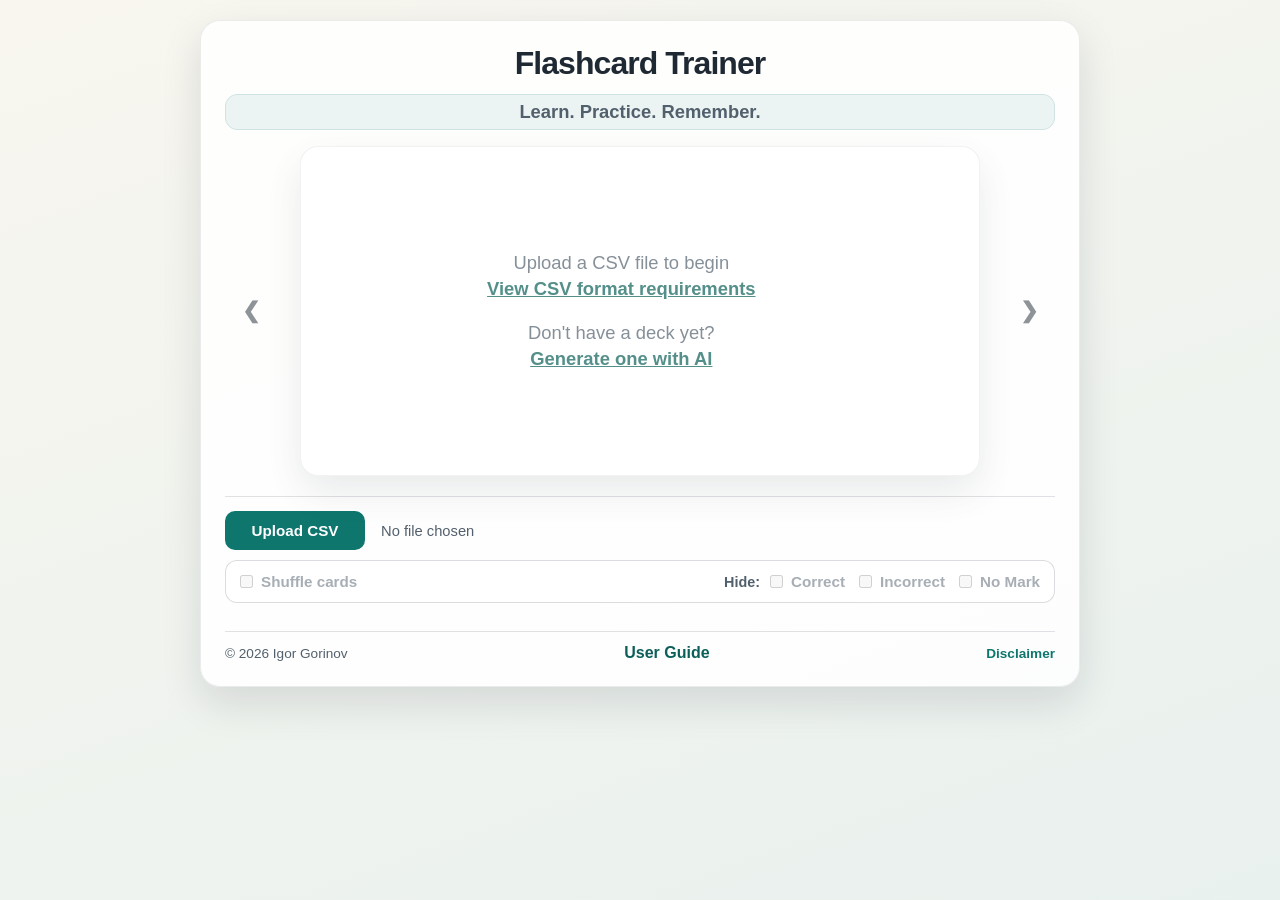
==== commit 59389ecd: "refactor: update documentation and UI to clarify multi-choice CSV requirements and improve status ba" ====
--- a/index.html
+++ b/index.html
@@ -102,7 +102,7 @@
   <dialog id="aiDeckDialog" class="ai-deck-dialog" aria-labelledby="aiDeckDialogTitle">
     <div class="disclaimer-dialog-header"><h2 id="aiDeckDialogTitle">Create a Deck with AI</h2><button id="closeAiDeckDialogBtn" type="button" class="dialog-close-btn" aria-label="Close AI deck creator">×</button></div>
     <div class="ai-deck-dialog-body">
-      <p class="ai-deck-intro">Create a reusable CSV deck in three quick steps, then upload it to start studying.</p>
+      <p class="ai-deck-intro">Create a reusable CSV deck in three quick steps, then upload it to start studying. Flashcard fields are required in every row; multiple-choice fields are optional per row.</p>
       <ol class="ai-deck-steps">
         <li>
           <h3>Open the AI Prompt</h3>
@@ -111,7 +111,7 @@
         </li>
         <li>
           <h3>Generate CSV output</h3>
-          <p>Paste the prompt into your AI assistant and replace the placeholder in the Source(s) section with your learning material.</p>
+          <p>Paste the prompt into your AI assistant and replace the placeholder in the Source(s) section with your learning material. Use the full 8-column header, keep flashcard fields filled in every row, and include MC fields only when needed.</p>
         </li>
         <li>
           <h3>Create and save a CSV file</h3>
@@ -123,7 +123,7 @@
         <label for="aiCsvFileNameInput">Deck filename</label>
         <input id="aiCsvFileNameInput" class="ai-csv-filename" type="text" value="my-ai-deck.csv" autocomplete="off" spellcheck="false" />
         <label for="aiCsvContentInput">AI-generated CSV output</label>
-        <textarea id="aiCsvContentInput" class="ai-csv-content" placeholder="Question,Answer&#10;What is HTML?,A markup language for web pages"></textarea>
+        <textarea id="aiCsvContentInput" class="ai-csv-content" placeholder="Category,FC-Question,FC-Answer,MC-Question,MC-Answer,MC-Distractor-1,MC-Distractor-2,MC-Distractor-3&#10;Web,What is HTML?,A markup language for web pages,,,,,&#10;Web,What is CSS?,A stylesheet language,Which language controls web page styling?,CSS,HTML,JavaScript,Python"></textarea>
         <div class="ai-csv-actions">
           <button id="saveAiCsvBtn" type="button" class="upload-btn">Save CSV File</button>
           <p id="aiCsvSaveStatus" class="ai-csv-save-status" aria-live="polite"></p>
--- a/css/styles.css
+++ b/css/styles.css
@@ -64,6 +64,12 @@
     border:1px solid color-mix(in srgb,var(--accent) 20%,white)
 }
 
+.status-bar.is-alert {
+    background:#fff6e9;
+    border:1px solid #f59e0b;
+    box-shadow:inset 0 0 0 1px rgba(180,83,9,.12)
+}
+
 .status-bar:has(#resetBtn[hidden]) {
     justify-content:center
 }
@@ -83,6 +89,11 @@
     flex:1 1 240px;
     min-width:0;
     overflow-wrap:anywhere
+}
+
+.status.is-alert {
+    color:#9a3412;
+    font-weight:700
 }
 
 .status-icon {
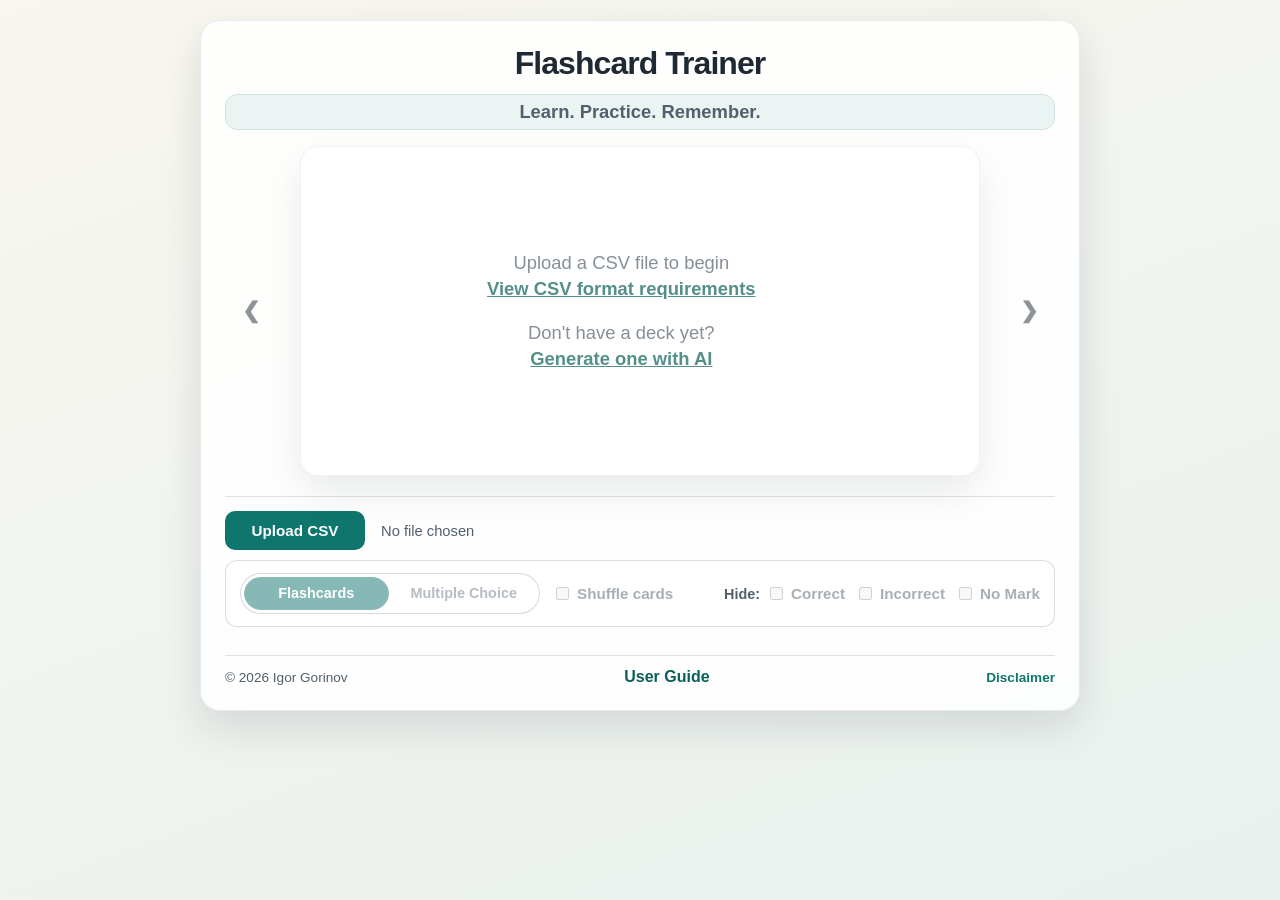
==== commit 235444ae: "refactor: implement segmented mode selector for study options and update related UI interactions" ====
--- a/index.html
+++ b/index.html
@@ -66,10 +66,11 @@
         <p id="fileName" class="file-name" aria-live="polite">No file chosen</p>
       </section>
       <section class="control-group review-controls" aria-label="Review controls">
-        <div class="study-options-row" aria-label="Review options">
-          <label class="shuffle-option"><input id="shuffleCardsCheckbox" type="checkbox" disabled /><span>Shuffle cards</span></label>
-          <label id="multiChoiceOption" class="shuffle-option" hidden><input id="multiChoiceCheckbox" type="checkbox" disabled /><span>Multi-choice</span></label>
+        <div id="studyModeSelector" class="mode-selector" role="radiogroup" aria-label="Study mode">
+          <button id="flashcardsModeBtn" class="mode-segment is-active" type="button" role="radio" aria-checked="true" disabled>Flashcards</button>
+          <button id="multipleChoiceModeBtn" class="mode-segment" type="button" role="radio" aria-checked="false" disabled>Multiple Choice</button>
         </div>
+        <label class="shuffle-option"><input id="shuffleCardsCheckbox" type="checkbox" disabled /><span>Shuffle cards</span></label>
         <div class="navigation-filter-section" aria-label="Navigation filter">
           <span class="control-label">Hide:</span>
           <div class="navigation-filter-options">
@@ -123,7 +124,7 @@
         <label for="aiCsvFileNameInput">Deck filename</label>
         <input id="aiCsvFileNameInput" class="ai-csv-filename" type="text" value="my-ai-deck.csv" autocomplete="off" spellcheck="false" />
         <label for="aiCsvContentInput">AI-generated CSV output</label>
-        <textarea id="aiCsvContentInput" class="ai-csv-content" placeholder="Category,FC-Question,FC-Answer,MC-Question,MC-Answer,MC-Distractor-1,MC-Distractor-2,MC-Distractor-3&#10;Web,What is HTML?,A markup language for web pages,,,,,&#10;Web,What is CSS?,A stylesheet language,Which language controls web page styling?,CSS,HTML,JavaScript,Python"></textarea>
+        <textarea id="aiCsvContentInput" class="ai-csv-content" placeholder="Category,Question,Answer,MC-Question,MC-Answer,MC-Distractor-1,MC-Distractor-2,MC-Distractor-3&#10;Web,What is HTML?,A markup language for web pages,,,,,&#10;Web,What is CSS?,A stylesheet language,Which language controls web page styling?,CSS,HTML,JavaScript,Python"></textarea>
         <div class="ai-csv-actions">
           <button id="saveAiCsvBtn" type="button" class="upload-btn">Save CSV File</button>
           <p id="aiCsvSaveStatus" class="ai-csv-save-status" aria-live="polite"></p>
--- a/css/styles.css
+++ b/css/styles.css
@@ -145,6 +145,15 @@
         background: var(--accent-dark);
     }
 
+    .mode-segment:hover:not(:disabled):not(.is-active) {
+        background:color-mix(in srgb,var(--accent) 12%,white);
+        color:var(--accent-dark);
+    }
+
+    .mode-segment.is-active:hover:not(:disabled) {
+        background:var(--accent-dark);
+    }
+
     .inline-action-link:hover:not(:disabled),
     .inline-action-link:focus-visible:not(:disabled) {
         background:none;
@@ -258,29 +267,65 @@
 .review-controls {
     display:flex;
     align-items:center;
-    justify-content:space-between;
+    justify-content:flex-start;
     gap:16px;
-    flex-wrap:nowrap;
+    flex-wrap:wrap;
     padding:12px 14px;
     border:1px solid rgba(15,23,42,.15);
     border-radius:12px;
     background:color-mix(in srgb,var(--panel) 92%,transparent)
 }
 
-.study-options-row {
-    display:flex;
-    align-items:center;
-    justify-content:flex-start;
-    gap:14px;
-    flex-wrap:wrap;
+.mode-selector {
+    display:inline-flex;
+    align-items:center;
+    gap:3px;
+    padding:3px;
+    border:1px solid rgba(15,23,42,.16);
+    border-radius:999px;
+    background:color-mix(in srgb,var(--panel) 92%,transparent);
+    min-width:min(280px,100%);
+    max-width:100%;
+    flex:0 1 300px
+}
+
+.mode-segment {
+    width:auto;
+    flex:1 1 50%;
     min-width:0;
-    flex:1 1 auto
+    margin:0;
+    border:1px solid transparent;
+    border-radius:999px;
+    padding:7px 12px;
+    background:transparent;
+    color:var(--muted);
+    font-size:.9rem;
+    font-weight:700;
+    line-height:1.2;
+    text-align:center;
+    transition:background-color 160ms ease,color 160ms ease,border-color 160ms ease,box-shadow 160ms ease
+}
+
+.mode-segment.is-active {
+    background:var(--accent);
+    color:#fff;
+    border-color:var(--accent)
+}
+
+.mode-segment:disabled:not(.is-active) {
+    opacity:.55;
+    color:#7b8794
+}
+
+.mode-segment:focus-visible {
+    outline:3px solid color-mix(in srgb,var(--accent) 55%,white);
+    outline-offset:2px
 }
 
 .navigation-filter-section {
     display:flex;
     align-items:center;
-    justify-content:flex-end;
+    justify-content:flex-start;
     gap:10px;
     min-width:0;
     flex-wrap:wrap;
@@ -301,7 +346,8 @@
     gap:8px;
     font-size:.95rem;
     color:var(--muted);
-    font-weight:600
+    font-weight:600;
+    white-space:nowrap
 }
 
 .shuffle-option input,.navigation-filter-option input {
@@ -1059,12 +1105,7 @@
 @media(max-width:768px) {
 
     .review-controls {
-        flex-wrap:wrap;
         row-gap:10px;
-    }
-
-    .study-options-row {
-        flex:1 1 100%;
     }
 
     .navigation-filter-section {
@@ -1157,18 +1198,14 @@
         padding:8px 10px
     }
 
-    .study-options-row {
-        align-items:stretch;
-        row-gap:10px
-    }
-
     .navigation-filter-section {
         align-items:flex-start;
         flex-direction:column;
         gap:8px
     }
 
-    .study-options-row,.navigation-filter-section {
+    .mode-selector,
+    .navigation-filter-section {
         width:100%
     }
 
